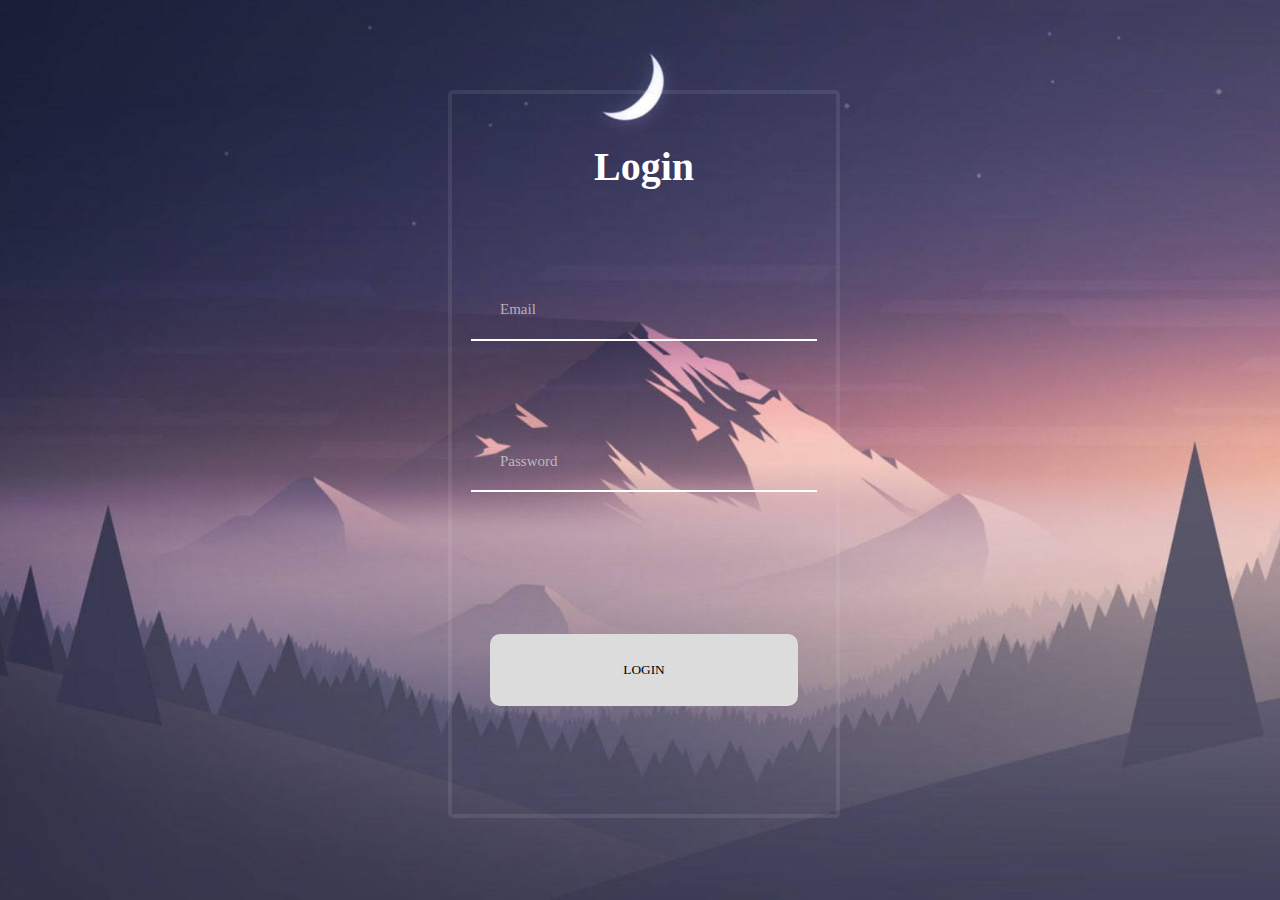
==== public/index.html @ 19c5d59e "commit1" ====
<!DOCTYPE html>
<html>
  <head>
    <meta charset="utf-8">
    <meta name="viewport" content="width=device-width, initial-scale=1">
    <title>Welcome to NHOM 2</title>
    <!-- <script defer src="./index.js"></script> -->
    <script defer src="/__/firebase/10.5.0/firebase-app-compat.js"></script>
    <script defer src="/__/firebase/10.5.0/firebase-auth-compat.js"></script>
    <script defer src="/__/firebase/10.5.0/firebase-database-compat.js"></script>
    <script defer src="/__/firebase/10.5.0/firebase-firestore-compat.js"></script>
    <script defer src="/__/firebase/10.5.0/firebase-functions-compat.js"></script>
    <script defer src="/__/firebase/10.5.0/firebase-messaging-compat.js"></script>
    <script defer src="/__/firebase/10.5.0/firebase-storage-compat.js"></script>
    <script defer src="/__/firebase/10.5.0/firebase-analytics-compat.js"></script>
    <script defer src="/__/firebase/10.5.0/firebase-remote-config-compat.js"></script>
    <script defer src="/__/firebase/10.5.0/firebase-performance-compat.js"></script>
    <script type="module" src="./Firebaseapp.js"></script>
    <link rel="stylesheet" href="./index.css">

  </head>
  <body>
<script>
  function onload() {
    window.location.href = "./Screen/Login/login.html"
  }
  onload();
</script>
  </body>
</html>
---- public/index.css ----
*{
    padding: 0;
    margin: 0;
    font-family: 'Times New Roman', Times, serif;
}
body {
    min-height: 100vh;
    background-color: beige;
    justify-content: center;
    align-items: center;
    padding: 10px;
    display: flex;
    flex-direction: column;
}

tr,th,td {
    border: 1px solid black;
    padding: 5px;
    font-size: 25px;
    font-weight: 600;
}

.changeValues {
    display: flex;
    flex-wrap: wrap;
}
.changeValues div {
    flex: 1 0 25%;
}
    .sliderbox {
        margin-top: 10px;
    }
    div .sliderbox:nth-child(1) input{
        width: 100px;
        }
    div .sliderbox:nth-child(2) input{
        width: 100px;
        }
    div .sliderbox:nth-child(3) input{
        width: 100px;
        }
    div .sliderbox:nth-child(4) input{
        width: 100px;
        }
    .sliderrange:hover {
        opacity: 1;
        box-shadow: 0px 0px 5px 2px blue;
    }
    input[type="range"] {
    -webkit-appearance: none;
     opacity: 0.7;
    width: 200px;
    height: 20px;
    background: rgba(255, 255, 255, 0.6);
    border: 1px solid black;
    background-image: linear-gradient(#61f2f2, #00c3ff);
    background-size: 0% 100%;
    background-repeat: no-repeat;
    -webkit-transition: .2s;
    transition: opacity .2s;
    border-radius: 15px;
    padding: 0px 2px 0 2px;
  }
  
  input[type="range"]::-webkit-slider-thumb {
    -webkit-appearance: none;
    height: 15px;
    width: 15px;
    border-radius: 50%;
    background: #000000;
    /* cursor: ew-resize; */
    box-shadow: 0px 0px 5px 2px #fff;
  }
  p {
    font-size: 18px;
    font-weight: 700;
    color: #000000;
  }
  input::placeholder {
    font-size: 12px;
    font-weight: 800;
    color: rgb(255, 170, 0);
  }
  input[type="number"] {
    margin-top: 5px;
    padding: 2px;
  }

  .inputValue p {
    margin-top: 10px;
  }
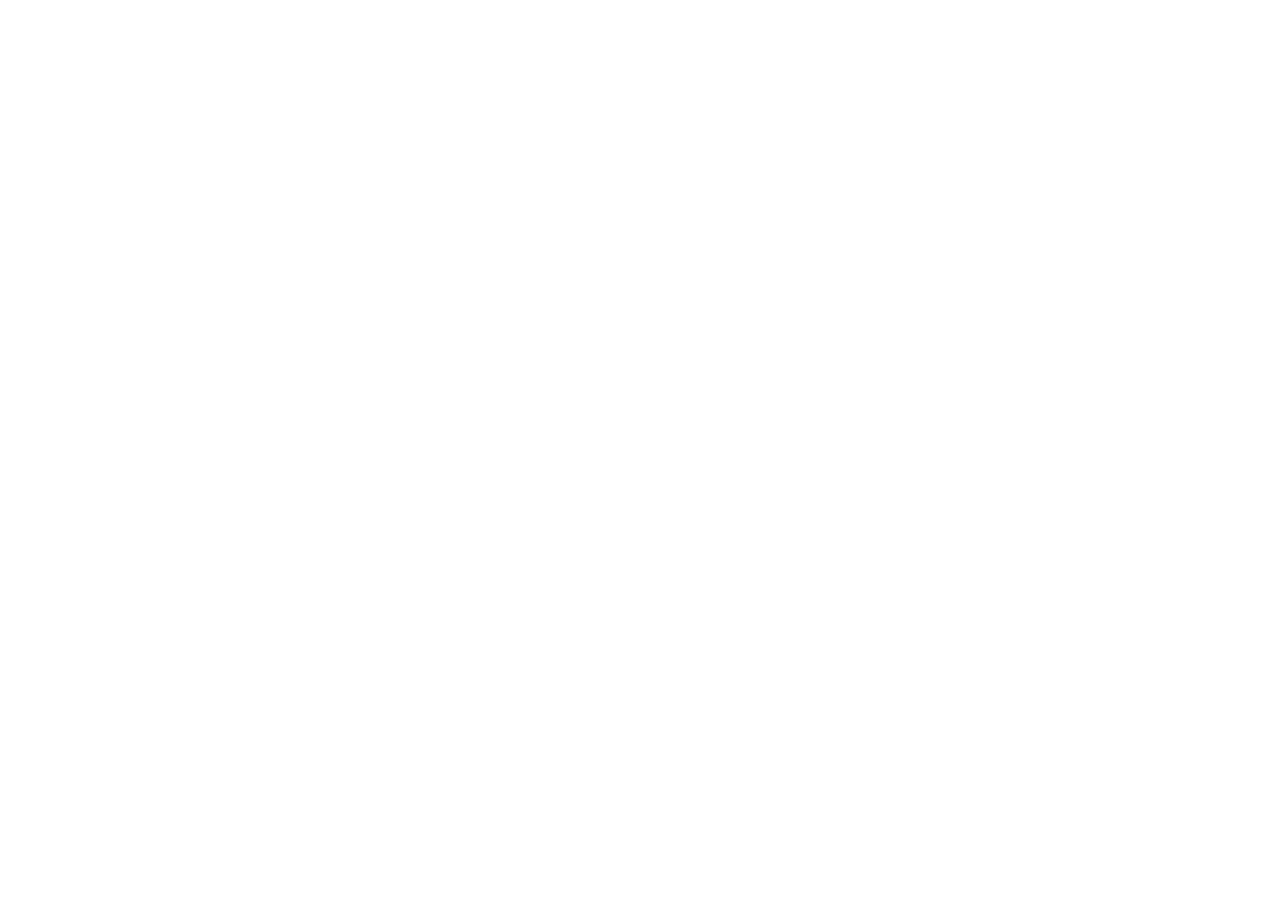
==== commit f0a5ddaa: "us" ====
--- a/public/index.html
+++ b/public/index.html
@@ -1,30 +1,42 @@
+<!-- <!DOCTYPE html>
+<html>
+
+<head>
+  <meta charset="utf-8">
+  <meta name="viewport" content="width=device-width, initial-scale=1">
+  <title>Welcome to NHOM 2</title>
+  <script defer src="./index.js"></script>
+  <script defer src="/__/firebase/10.5.0/firebase-app-compat.js"></script>
+  <script defer src="/__/firebase/10.5.0/firebase-auth-compat.js"></script>
+  <script defer src="/__/firebase/10.5.0/firebase-database-compat.js"></script>
+  <script defer src="/__/firebase/10.5.0/firebase-firestore-compat.js"></script>
+  <script defer src="/__/firebase/10.5.0/firebase-functions-compat.js"></script>
+  <script defer src="/__/firebase/10.5.0/firebase-messaging-compat.js"></script>
+  <script defer src="/__/firebase/10.5.0/firebase-storage-compat.js"></script>
+  <script defer src="/__/firebase/10.5.0/firebase-analytics-compat.js"></script>
+  <script defer src="/__/firebase/10.5.0/firebase-remote-config-compat.js"></script>
+  <script defer src="/__/firebase/10.5.0/firebase-performance-compat.js"></script>
+  <script type="module" src="./Firebaseapp.js"></script>
+  <link rel="stylesheet" href="./index.css">
+</head>
+<body onload="onload()">
+  <script>
+    function onload() {
+      window.location.href = "./Screen/Login/login.html"
+    }
+    onload();
+  </script>
+</body>
+
+</html> -->
 <!DOCTYPE html>
-<html>
-  <head>
-    <meta charset="utf-8">
-    <meta name="viewport" content="width=device-width, initial-scale=1">
-    <title>Welcome to NHOM 2</title>
-    <!-- <script defer src="./index.js"></script> -->
-    <script defer src="/__/firebase/10.5.0/firebase-app-compat.js"></script>
-    <script defer src="/__/firebase/10.5.0/firebase-auth-compat.js"></script>
-    <script defer src="/__/firebase/10.5.0/firebase-database-compat.js"></script>
-    <script defer src="/__/firebase/10.5.0/firebase-firestore-compat.js"></script>
-    <script defer src="/__/firebase/10.5.0/firebase-functions-compat.js"></script>
-    <script defer src="/__/firebase/10.5.0/firebase-messaging-compat.js"></script>
-    <script defer src="/__/firebase/10.5.0/firebase-storage-compat.js"></script>
-    <script defer src="/__/firebase/10.5.0/firebase-analytics-compat.js"></script>
-    <script defer src="/__/firebase/10.5.0/firebase-remote-config-compat.js"></script>
-    <script defer src="/__/firebase/10.5.0/firebase-performance-compat.js"></script>
-    <script type="module" src="./Firebaseapp.js"></script>
-    <link rel="stylesheet" href="./index.css">
-
-  </head>
-  <body>
-<script>
-  function onload() {
-    window.location.href = "./Screen/Login/login.html"
-  }
-  onload();
-</script>
-  </body>
-</html>
+<html lang="en">
+<head>
+  <meta charset="UTF-8">
+  <meta name="viewport" content="width=device-width, initial-scale=1.0">
+  <title>Document</title>
+</head>
+<body>
+  
+</body>
+</html>